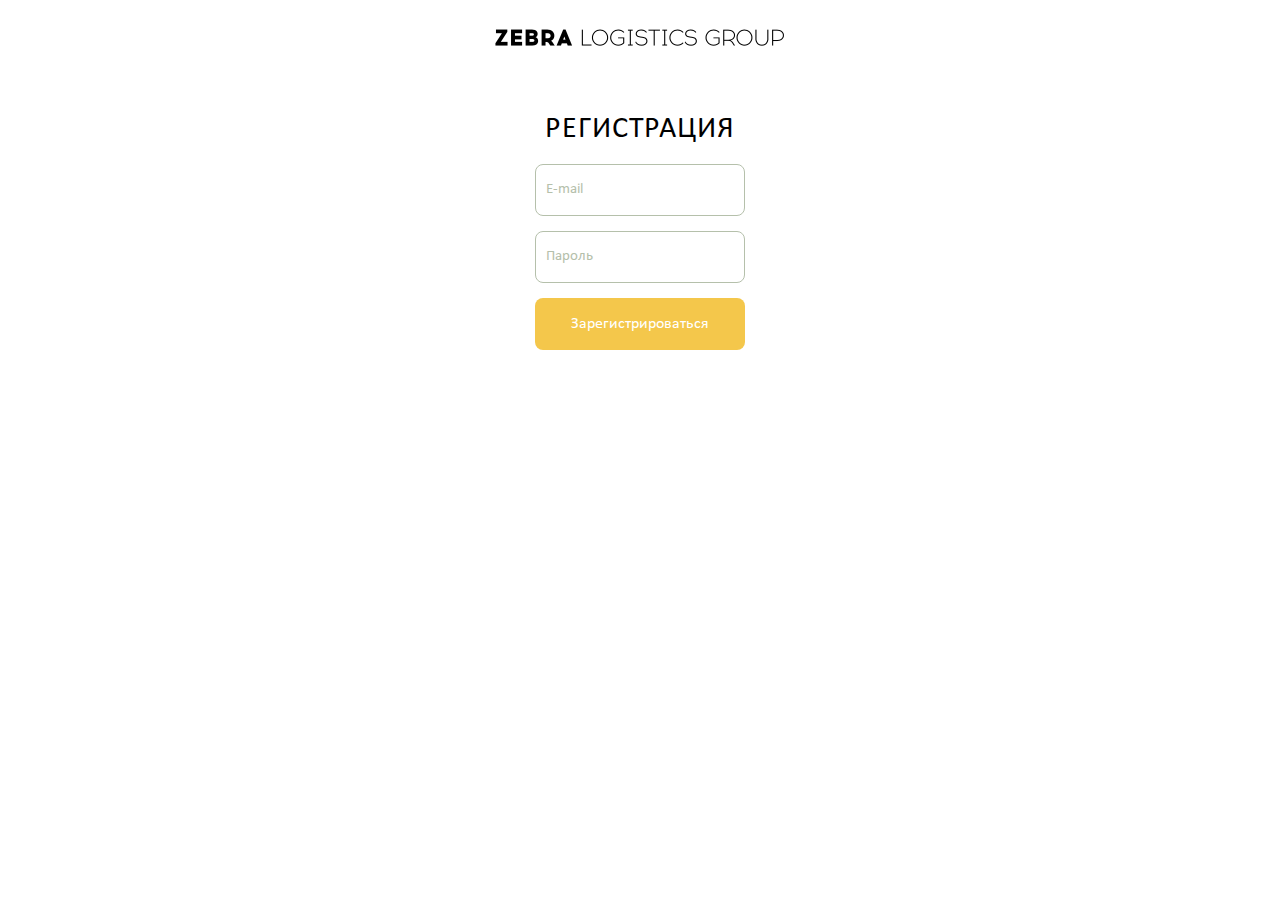
==== register.html @ dea452da "done" ====
<!DOCTYPE html>
<html lang="ru">
<head>
	<meta charset="UTF-8">
	<meta name="format-detection" content="telephone=no">
	<meta content="True" name="HandheldFriendly">
	<meta content="width=device-width, initial-scale=1, maximum-scale=1, user-scalable=0" name="viewport">

	<title>Zabra logistics group</title>

    <link rel="icon" type="image/png" sizes="32x32" href="img/favicon.png">
	<link rel="stylesheet" type="text/css" href="style.css" />
</head>
<body>
    <div class="notification">
        <a href="javascript:void(0);" class="notification-logo">
            <img src="img/zebra-logo.png" alt="logo">
        </a>

        <div class="mail-block register-block">
            <div class="register-block__title">РЕГИСТРАЦИЯ</div>
            <div class="register-form">
                <div class="register-form__input">
                    <input type="email" placeholder="E-mail">
                </div>
                <div class="register-form__input">
                    <input type="password" placeholder="Пароль">
                </div>
                <div class="register-form__input">
                    <input type="submit" value="Зарегистрироваться" class="mail-block__btn">
                </div>
            </div>
        </div>
    </div>
</body>
</html>
---- style.css ----
﻿@font-face {
    font-family: 'Calibri';
    src: url('Calibri.eot');
    src: local('Calibri'),
        url('fonts/Calibri.eot?#iefix') format('embedded-opentype'),
        url('fonts/Calibri.woff2') format('woff2'),
        url('fonts/Calibri.woff') format('woff'),
        url('fonts/Calibri.ttf') format('truetype');
    font-weight: normal;
    font-style: normal;
}
body{
	margin: 0;
	padding: 0;
}
*,
*:before,
*:after{
	box-sizing: border-box;
}
img{
	max-width: 100%;
	height: auto;
}
.notification{
    display: flex;
    flex-direction: column;
    align-items: center;
    justify-content: center;
    text-align: center;
    padding: 25px 0;
}
.notification-logo{
    display: flex;
    text-decoration: none;
    outline: none;
}
.notification-text{
    color: #000;
    font-family: Calibri;
    font-size: 20px;
    font-style: normal;
    font-weight: 400;
    line-height: normal;
    letter-spacing: -0.4px;
}
.mail-block__btn{
    color: #FFF;
    font-family: Calibri;
    font-size: 16px;
    font-style: normal;
    font-weight: 400;
    line-height: normal;
    border-radius: 8px;
    background: #F4C74B;
    padding: 12px 22px;
    display: block;
    text-decoration: none;
    margin: 0 auto;
    transition: all 0.3s;
    border: none;
    cursor: pointer;
    max-width: 210px;
    width: 100%;
    text-align: center;
}
.mail-block__content svg{
    display: block;
}
.mail-block__content{
    display: flex;
    align-items: center;
    flex-direction: column;
    justify-content: center;
    padding: 99px 0 70px;
    grid-gap: 35px;
}
.register-block{
    max-width: 100%;
    width: 100%;
    padding: 60px 0 0;
}
.register-form__input input{
    color: #000;
    font-family: Calibri;
    font-size: 15px;
    font-style: normal;
    font-weight: 400;
    line-height: normal;
    outline: none;
    transition: all 0.3s;
    padding: 16px 10px;
    border-radius: 8px;
    border: 1px solid #B5C0AB;
    background: #FFF;
    display: block;
    width: 100%;
}
.register-form__input input::placeholder{
    color: #B5C0AB;
}
.register-form{
    display: flex;
    flex-direction: column;
    grid-gap: 15px;
    max-width: 210px;
    width: 100%;
    margin: 0 auto;
}
.register-form__input input[type=submit]{
    background: #F4C74B;
    border: none;
    color: white;
    font-size: 16px;
}
.register-block__title{
    color: #000;
    font-family: Calibri;
    font-size: 30px;
    font-style: normal;
    font-weight: 400;
    line-height: normal;
    letter-spacing: 0.9px;
    padding: 0 0 15px;
}
.register-form__reset{
    color: #F4C74B;
    font-family: Calibri;
    font-size: 15px;
    font-style: normal;
    font-weight: 400;
    line-height: normal;
    text-decoration-color: transparent;
    transition: all 0.3s;
    text-underline-offset: 3px;
    margin: 4px auto 0;
}
.register-form__reset:hover{
    text-decoration-color: inherit;
}
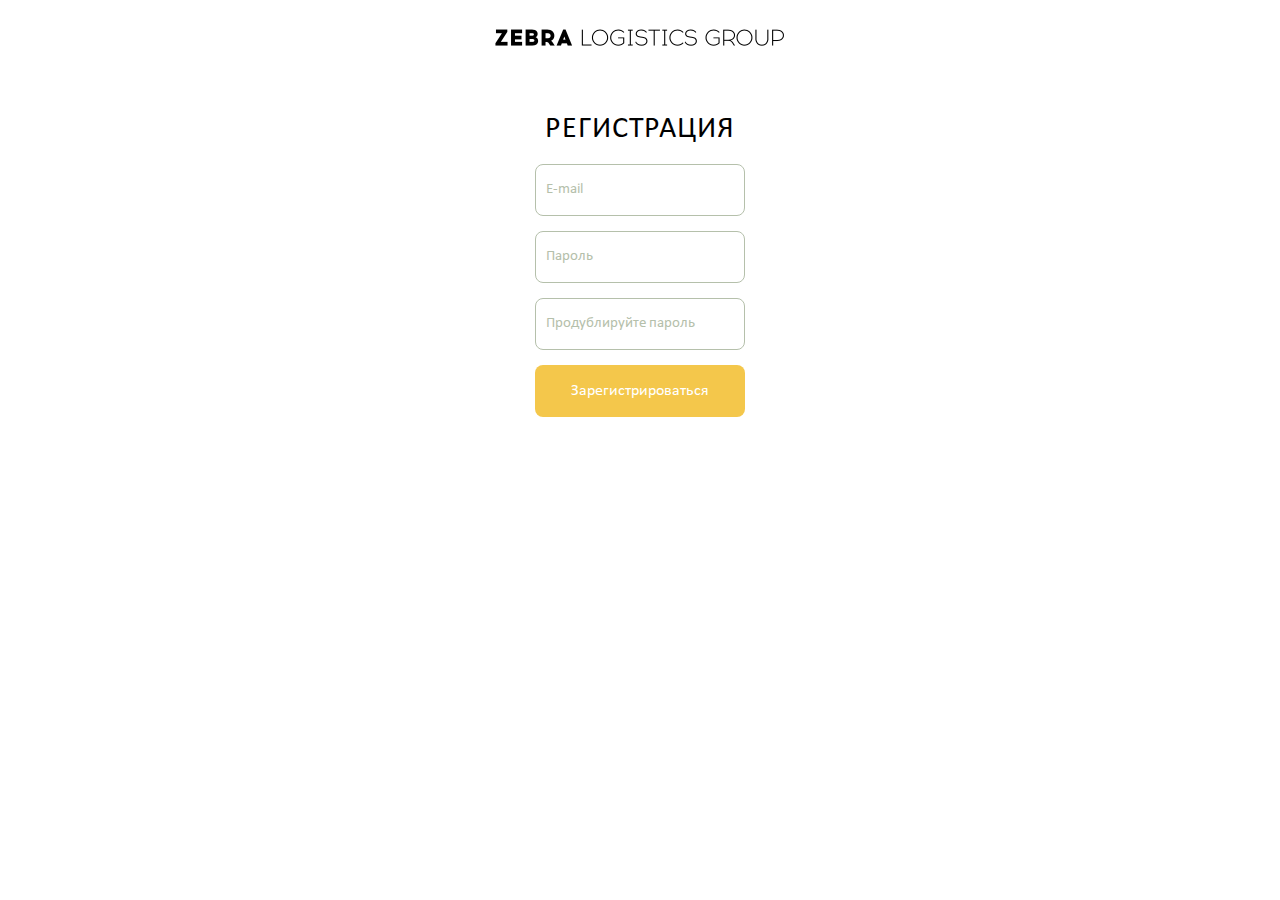
==== commit 544b052c: "add password and change logo" ====
--- a/register.html
+++ b/register.html
@@ -27,6 +27,9 @@
                     <input type="password" placeholder="Пароль">
                 </div>
                 <div class="register-form__input">
+                    <input type="password" placeholder="Продублируйте пароль">
+                </div>
+                <div class="register-form__input">
                     <input type="submit" value="Зарегистрироваться" class="mail-block__btn">
                 </div>
             </div>
--- a/style.css
+++ b/style.css
@@ -34,6 +34,7 @@
     display: flex;
     text-decoration: none;
     outline: none;
+    max-width: 300px;
 }
 .notification-text{
     color: #000;
